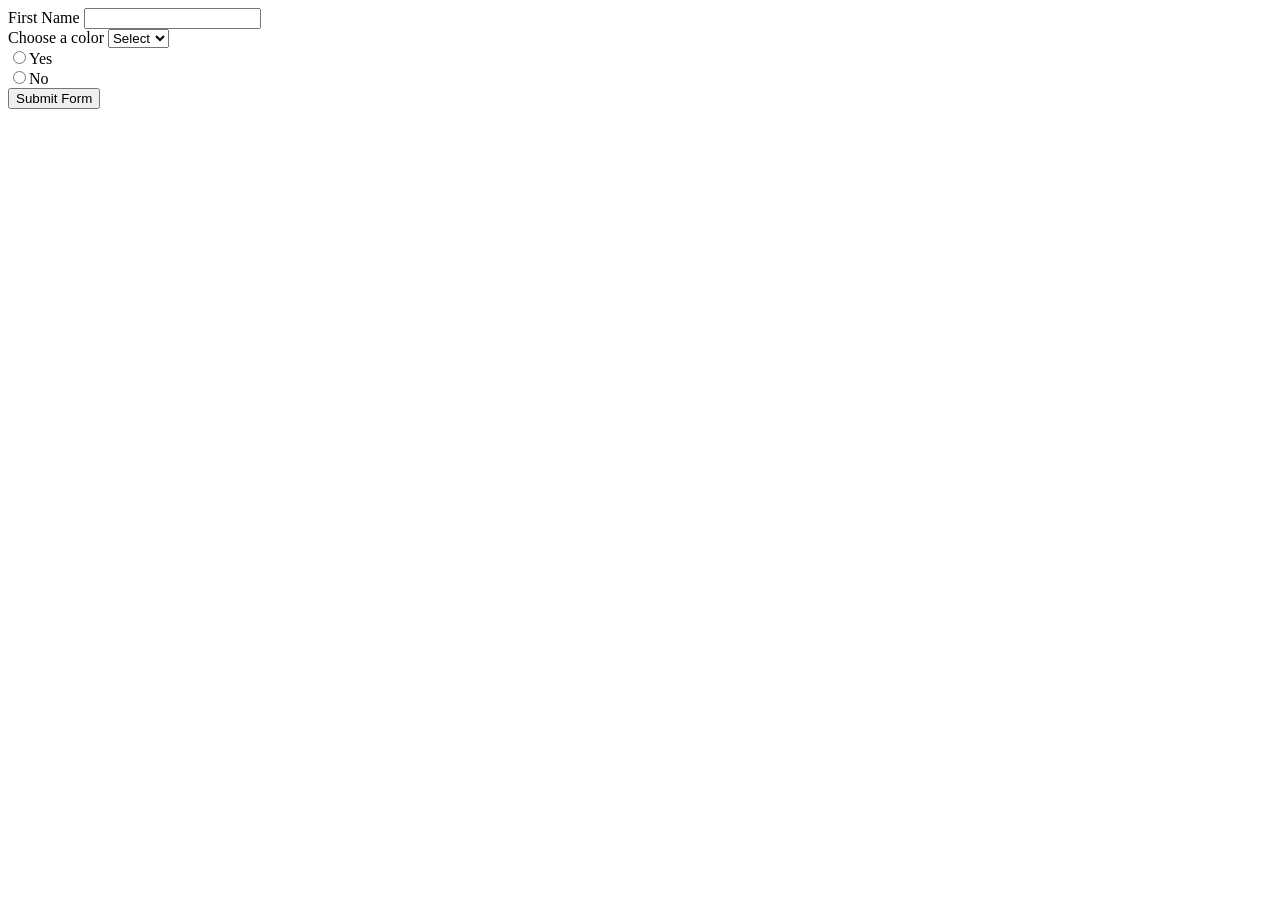
==== form.html @ 66ddfed3 "update" ====
<!doctype html>
<html lang="en">
  <head>
    <meta charset="UTF-8" />
    <meta
      name="viewport"
      content="width=
    , initial-scale=1.0"
    />
    <title>Form</title>
    <link href="css/form.css" rel="stylesheet" />
  </head>
  <body>
    <form action="my-server-file.php" id="myform" name="myform" enctype="multipart/form-data">
      <!-- text field-->
      <label for="first-name">First Name</label>
      <input type="text" name="fName" id="first-name" required />
      <br />

      <!-- drop-down menu -->
      <label for="colors">Choose a color</label>
      <select name="colors id=colors" required>
        <option value="">Select</option>
        <option value="White">White</option>
        <option value="Red">Red</option>
        <option value="Blue">Blue</option>
        <option value="Purple">Purple</option>
        <option value="Yellow">Yellow</option>
      </select>
      <br />

      <!-- radio buttons -->
      <input type="radio" name="myDecision" id="myRadio" value="Yes" />Yes<br />
      <input type="radio" name="myDecision" id="myRadio" value="No" />No
      <br />

      <input type="submit" value="Submit Form" id="submit" />
    </form>

    <script src="js/form.js"></script>
  </body>
</html>
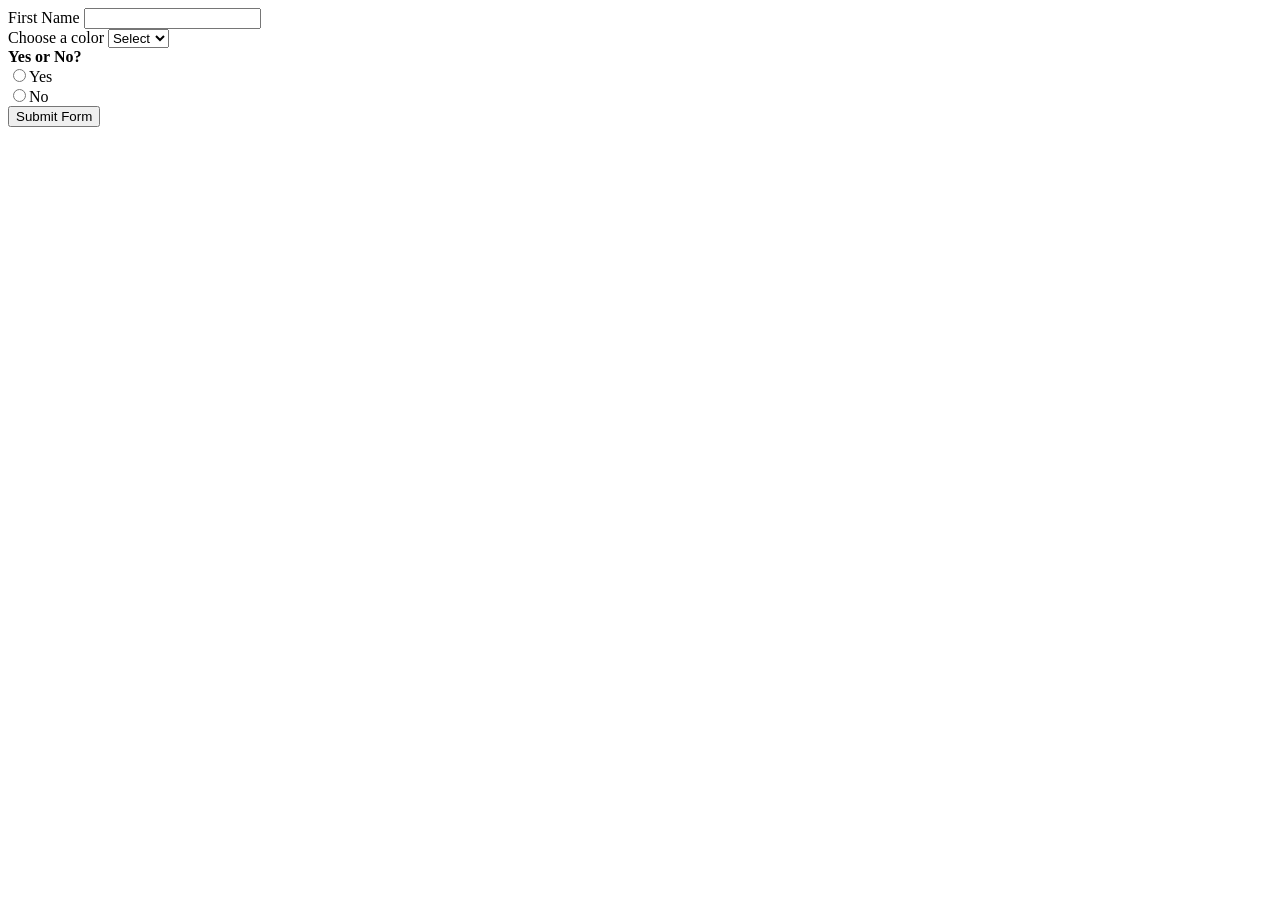
==== commit ec6f71ca: "update" ====
--- a/form.html
+++ b/form.html
@@ -30,8 +30,9 @@
       <br />
 
       <!-- radio buttons -->
-      <input type="radio" name="myDecision" id="myRadio" value="Yes" />Yes<br />
-      <input type="radio" name="myDecision" id="myRadio" value="No" />No
+      <strong>Yes or No?</strong><br />
+      <input type="radio" name="myDecision" id="myRadio" value="Yes" required />Yes<br />
+      <input type="radio" name="myDecision-1" id="myRadio" value="No" />No
       <br />
 
       <input type="submit" value="Submit Form" id="submit" />
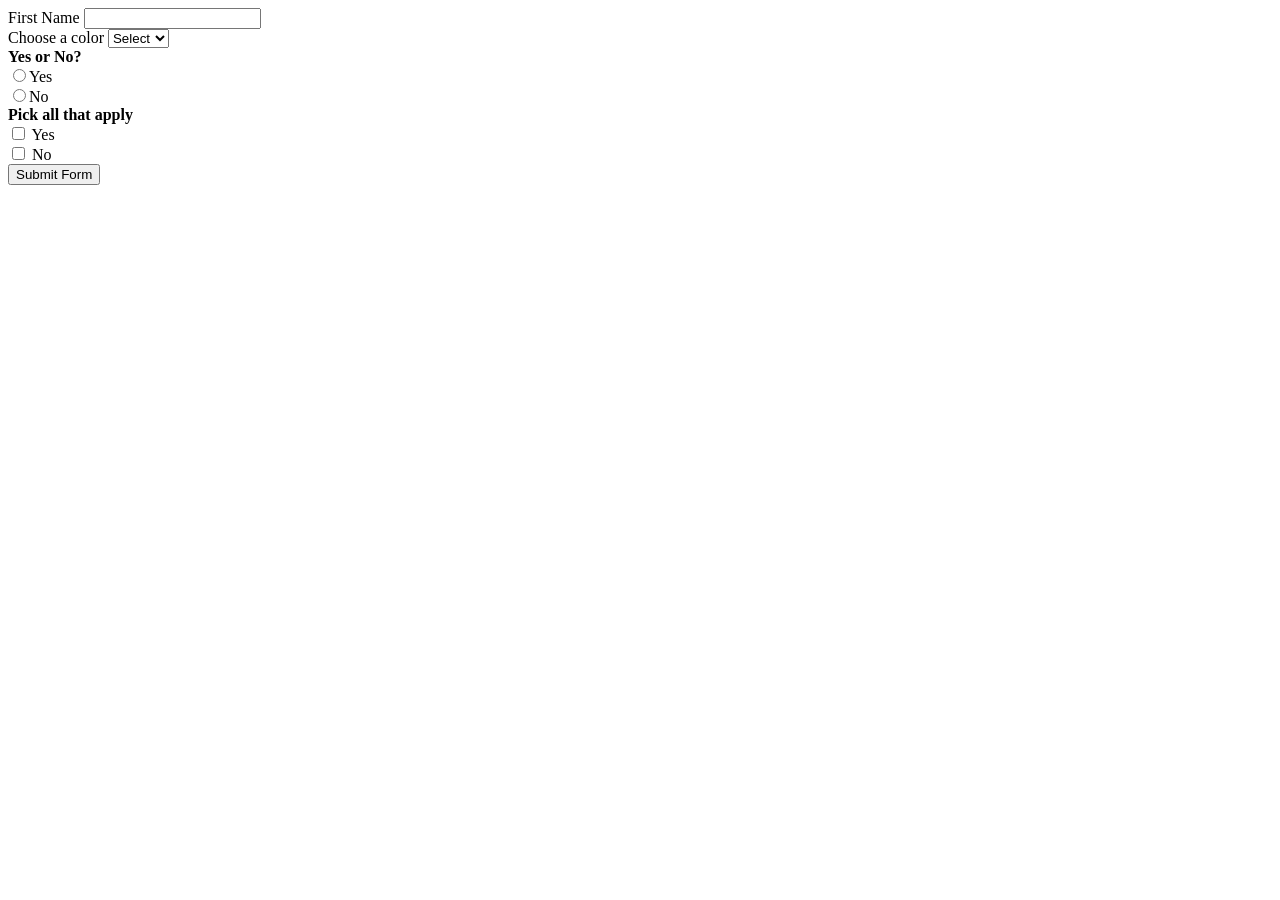
==== commit 4614eee1: "update" ====
--- a/form.html
+++ b/form.html
@@ -32,7 +32,13 @@
       <!-- radio buttons -->
       <strong>Yes or No?</strong><br />
       <input type="radio" name="myDecision" id="myRadio" value="Yes" required />Yes<br />
-      <input type="radio" name="myDecision-1" id="myRadio" value="No" />No
+      <input type="radio" name="myDecision" id="myRadio" value="No" />No
+      <br />
+
+      <!-- checkbox -->
+      <strong>Pick all that apply</strong><br />
+      <input type="checkbox" name="myDecisionCheckbox" id="myCheckbox-yes" value="Yes" required /><label for="myCheckbox-yes"> Yes</label><br />
+      <input type="checkbox" name="myDecisionCheckbox" id="myCheckbox-no" value="No" /><label for="myCheckbox-no"> No </label>
       <br />
 
       <input type="submit" value="Submit Form" id="submit" />
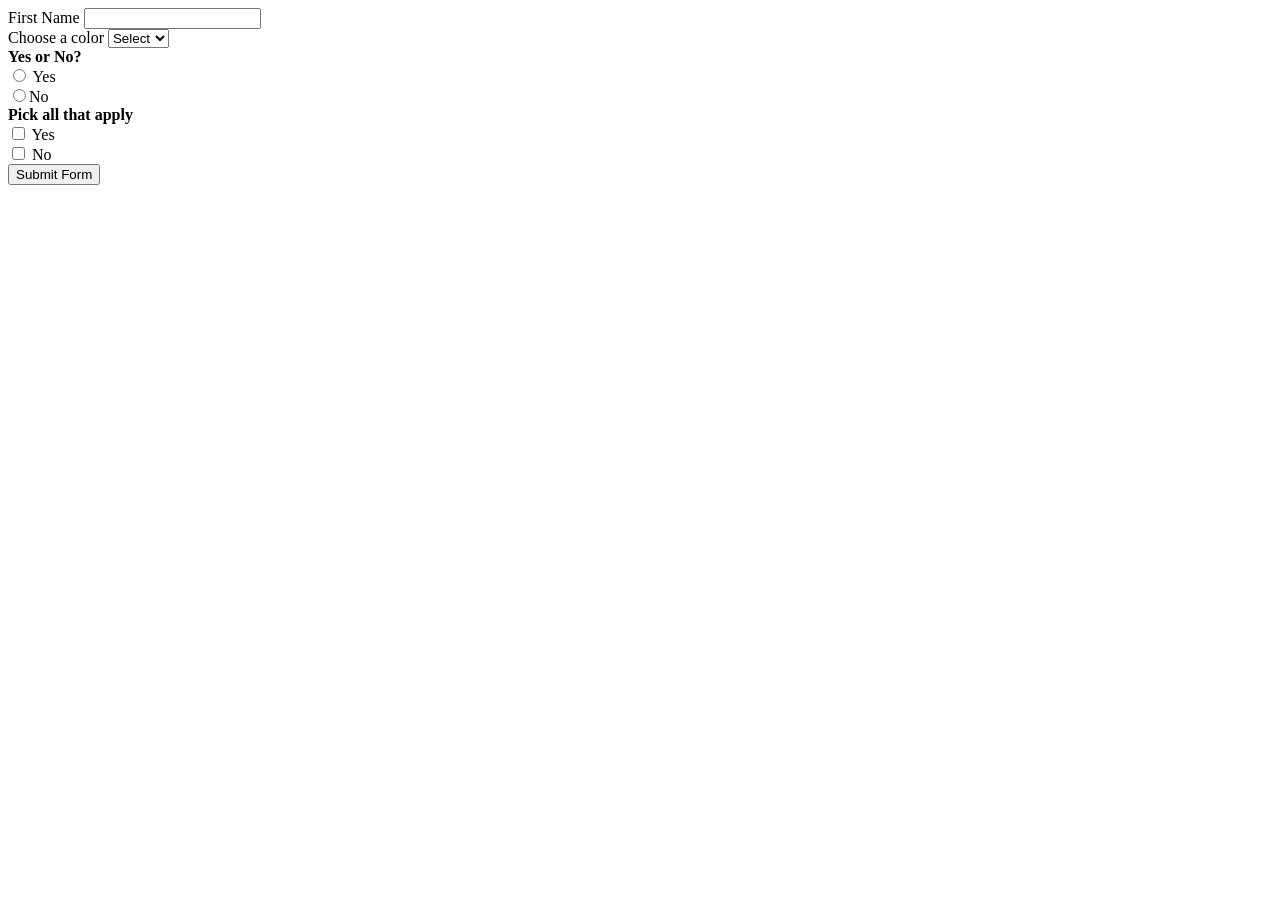
==== commit 1ed36db3: "update" ====
--- a/form.html
+++ b/form.html
@@ -31,8 +31,8 @@
 
       <!-- radio buttons -->
       <strong>Yes or No?</strong><br />
-      <input type="radio" name="myDecision" id="myRadio" value="Yes" required />Yes<br />
-      <input type="radio" name="myDecision" id="myRadio" value="No" />No
+      <input type="radio" name="myDecision" id="myRadio-yes" value="Yes" required /><label for="myRadio-yes"> Yes </label><br />
+      <input type="radio" name="myDecision" id="myRadio-no" value="No" /><label for="myRadio-no">No </label>
       <br />
 
       <!-- checkbox -->
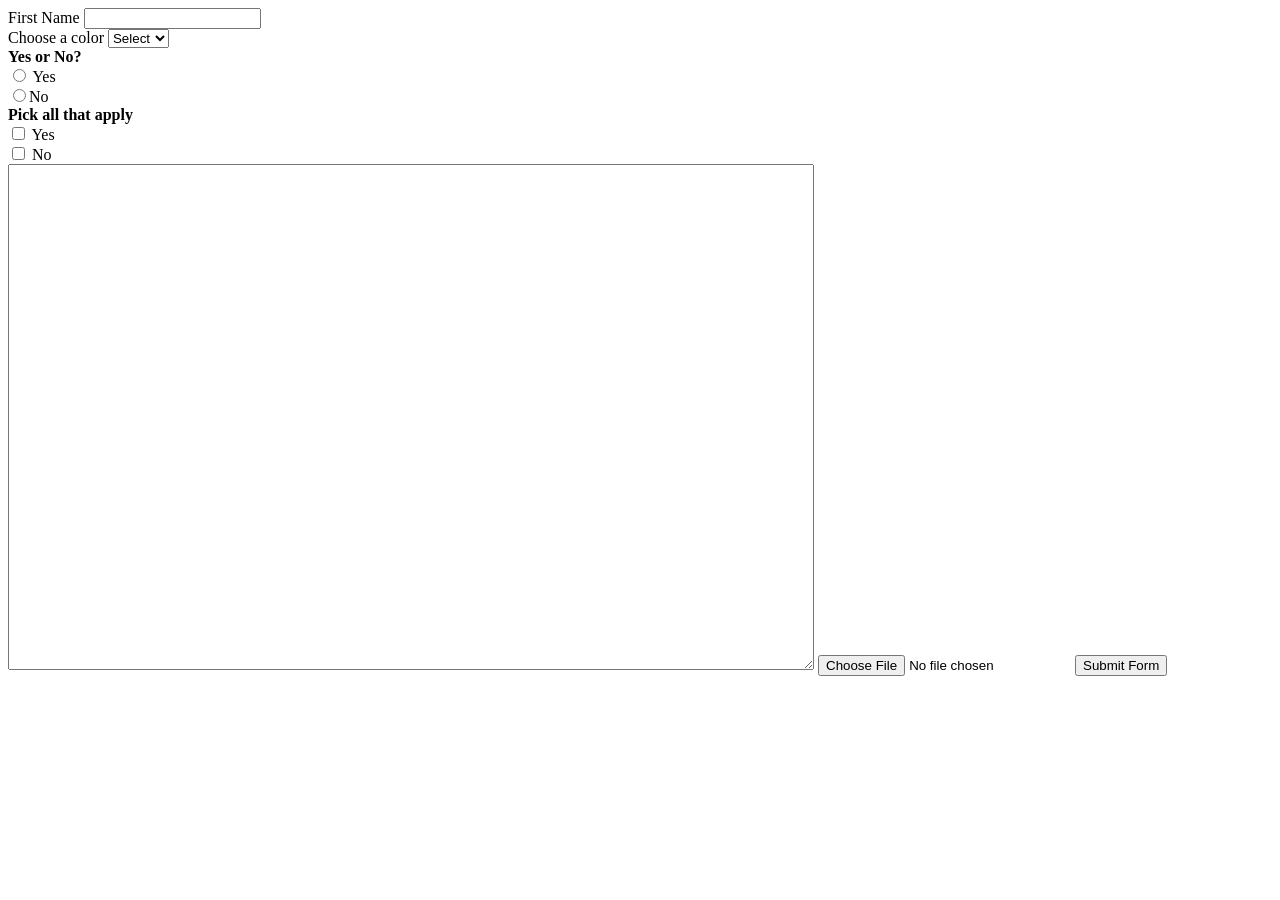
==== commit 4b0aa1eb: "update" ====
--- a/form.html
+++ b/form.html
@@ -37,9 +37,15 @@
 
       <!-- checkbox -->
       <strong>Pick all that apply</strong><br />
-      <input type="checkbox" name="myDecisionCheckbox" id="myCheckbox-yes" value="Yes" required /><label for="myCheckbox-yes"> Yes</label><br />
+      <input type="checkbox" name="myDecisionCheckbox" id="myCheckbox-yes" value="Yes" /><label for="myCheckbox-yes"> Yes</label><br />
       <input type="checkbox" name="myDecisionCheckbox" id="myCheckbox-no" value="No" /><label for="myCheckbox-no"> No </label>
       <br />
+      <!-- textarea -->
+
+      <textarea name="comments" value="comments" style="width: 800px; height: 500px"></textarea>
+
+      <!-- upload filed-->
+      <input type="file" name="upload" id="upload" accept=".pdf, .docx" />
 
       <input type="submit" value="Submit Form" id="submit" />
     </form>
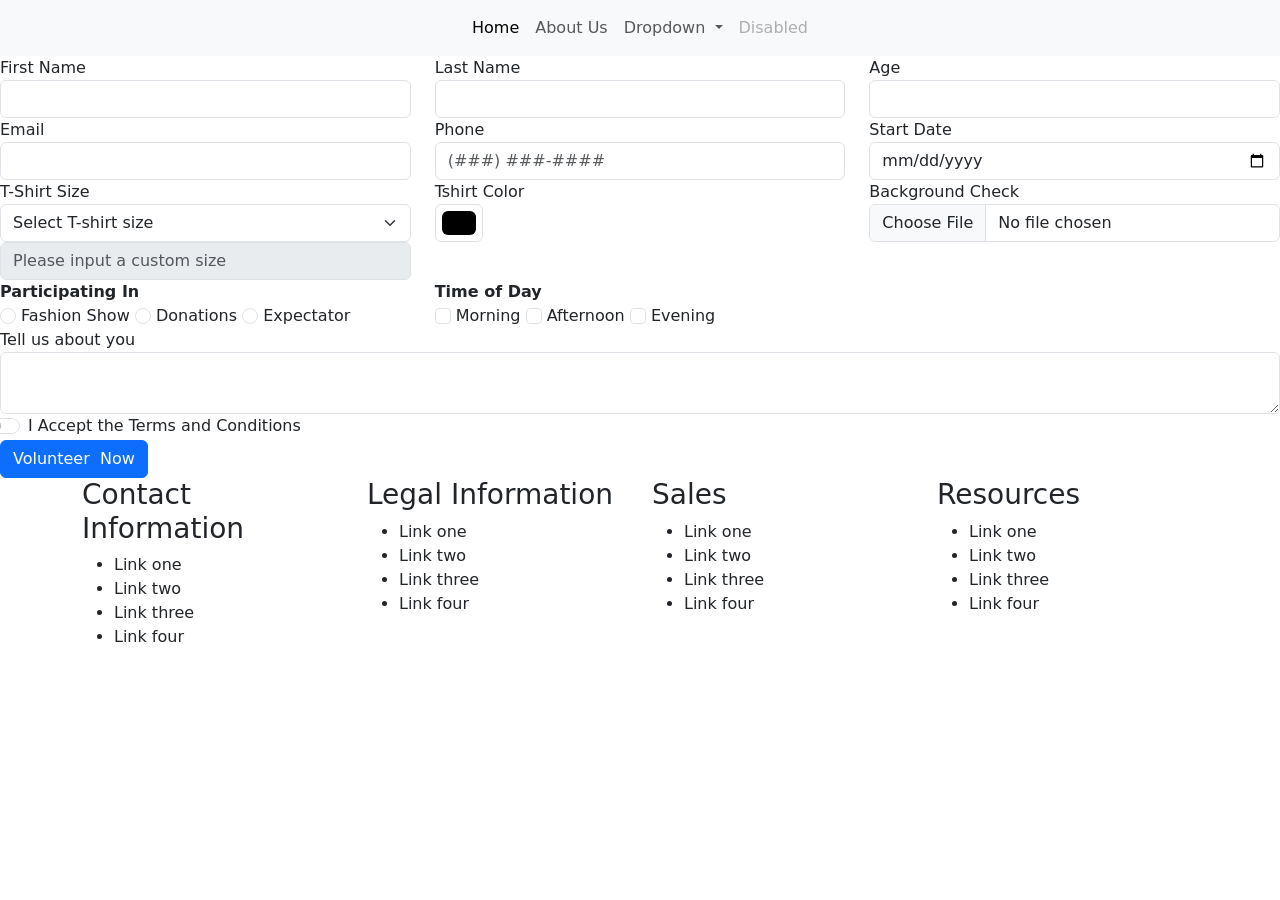
==== commit a249a4c8: "update" ====
--- a/form.html
+++ b/form.html
@@ -2,54 +2,164 @@
 <html lang="en">
   <head>
     <meta charset="UTF-8" />
-    <meta
-      name="viewport"
-      content="width=
-    , initial-scale=1.0"
-    />
-    <title>Form</title>
+    <meta name="viewport" content="width=device-width, initial-scale=1.0" />
+    <title>Emily's Run Better Project</title>
+
+    <!-- Bootstrap CDN CSS -->
+    <link href="https://cdn.jsdelivr.net/npm/bootstrap@5.3.3/dist/css/bootstrap.min.css" rel="stylesheet" integrity="sha384-QWTKZyjpPEjISv5WaRU9OFeRpok6YctnYmDr5pNlyT2bRjXh0JMhjY6hW+ALEwIH" crossorigin="anonymous" />
+
+    <!-- Font Awesome CDN CSS -->
+    <link rel="stylesheet" href="https://cdnjs.cloudflare.com/ajax/libs/font-awesome/6.7.2/css/all.min.css" integrity="sha512-Evv84Mr4kqVGRNSgIGL/F/aIDqQb7xQ2vcrdIwxfjThSH8CSR7PBEakCr51Ck+w+/U6swU2Im1vVX0SVk9ABhg==" crossorigin="anonymous" referrerpolicy="no-referrer" />
+
+    <!-- Local CSS -->
     <link href="css/form.css" rel="stylesheet" />
+
+    <style>
+      h1 {
+        display: none;
+      }
+    </style>
   </head>
   <body>
-    <form action="my-server-file.php" id="myform" name="myform" enctype="multipart/form-data">
-      <!-- text field-->
-      <label for="first-name">First Name</label>
-      <input type="text" name="fName" id="first-name" required />
-      <br />
+    <!-- begin header -->
+    <header-component></header-component>
+    <!-- end header -->
 
-      <!-- drop-down menu -->
-      <label for="colors">Choose a color</label>
-      <select name="colors id=colors" required>
-        <option value="">Select</option>
-        <option value="White">White</option>
-        <option value="Red">Red</option>
-        <option value="Blue">Blue</option>
-        <option value="Purple">Purple</option>
-        <option value="Yellow">Yellow</option>
-      </select>
-      <br />
+    <main>
+      <!-- Begin Form -->
+      <div class="web-form">
+        <form class="needs-validation" data-netlify="true" novalidate>
+          <div class="row">
+            <!-- first name -->
+            <div class="col-12 col-xxs-12 col-xs-12 col-md-4 col-lg-4 col-xl-4 col-xxl-4">
+              <label for="first-name">First Name</label>
+              <input type="text" id="first-name" name="firstName" class="form-control" />
+            </div>
 
-      <!-- radio buttons -->
-      <strong>Yes or No?</strong><br />
-      <input type="radio" name="myDecision" id="myRadio-yes" value="Yes" required /><label for="myRadio-yes"> Yes </label><br />
-      <input type="radio" name="myDecision" id="myRadio-no" value="No" /><label for="myRadio-no">No </label>
-      <br />
+            <!-- last name -->
+            <div class="col-12 col-xxs-12 col-xs-12 col-md-4 col-lg-4 col-xl-4 col-xxl-4">
+              <label for="last-name">Last Name</label>
+              <input type="text" id="last-name" name="lastName" class="form-control" />
+            </div>
 
-      <!-- checkbox -->
-      <strong>Pick all that apply</strong><br />
-      <input type="checkbox" name="myDecisionCheckbox" id="myCheckbox-yes" value="Yes" /><label for="myCheckbox-yes"> Yes</label><br />
-      <input type="checkbox" name="myDecisionCheckbox" id="myCheckbox-no" value="No" /><label for="myCheckbox-no"> No </label>
-      <br />
-      <!-- textarea -->
+            <!-- Age - number -->
+            <div class="col-12 col-xxs-12 col-xs-12 col-md-4 col-lg-4 col-xl-4 col-xxl-4">
+              <label for="age">Age</label>
+              <input type="number" name="age" id="age" min="18" max="120" class="form-control" />
+            </div>
 
-      <textarea name="comments" value="comments" style="width: 800px; height: 500px"></textarea>
+            <!-- Email - email -->
+            <div class="col-12 col-xxs-12 col-xs-12 col-md-4 col-lg-4 col-xl-4 col-xxl-4">
+              <label for="email">Email</label>
+              <input type="email" name="email" id="email" class="form-control" />
+            </div>
 
-      <!-- upload filed-->
-      <input type="file" name="upload" id="upload" accept=".pdf, .docx" />
+            <!-- phone -->
+            <div class="col-12 col-xxs-12 col-xs-12 col-md-4 col-lg-4 col-xl-4 col-xxl-4">
+              <label for="phone">Phone</label>
+              <input type="text" name="phone" id="phone" placeholder="(###) ###-####" class="form-control" />
+            </div>
 
-      <input type="submit" value="Submit Form" id="submit" />
-    </form>
+            <!-- Start Date - date -->
+            <div class="col-12 col-xxs-12 col-xs-12 col-md-4 col-lg-4 col-xl-4 col-xxl-4">
+              <label for="start-date">Start Date</label>
+              <input type="date" id="start-date" name="startDate" required class="form-control" />
+            </div>
 
-    <script src="js/form.js"></script>
+            <!-- Tshirt - Select field -->
+            <div class="col-12 col-xxs-12 col-xs-12 col-md-4 col-lg-4 col-xl-4 col-xxl-4">
+              <label for="t-shirt">T-Shirt Size</label>
+              <select id="t-shirt" required class="form-select">
+                <option value="">Select T-shirt size</option>
+                <option value="XXS">XXS</option>
+                <option value="XS">XS</option>
+                <option value="S">S</option>
+                <option value="M">M</option>
+                <option value="L">L</option>
+                <option value="XL">XL</option>
+                <option value="XXL">XXL</option>
+                <option value="CUSTOM">CUSTOM</option>
+              </select>
+              <input type="text" id="custom" name="custom" placeholder="Please input a custom size" disabled class="form-control" />
+            </div>
+
+            <!-- Tshirt Color - Color-->
+            <div class="col-12 col-xxs-12 col-xs-12 col-md-4 col-lg-4 col-xl-4 col-xxl-4">
+              <label for="color">Tshirt Color</label>
+              <input type="color" name="color" id="color" class="form-control form-control-color" />
+            </div>
+
+            <!-- Backgroun Check - Upload file -->
+            <div class="col-12 col-xxs-12 col-xs-12 col-md-4 col-lg-4 col-xl-4 col-xxl-4">
+              <label for="background-check">Background Check</label>
+              <input type="file" id="background-check" accept=".pdf" class="form-control" />
+            </div>
+
+            <!-- Participating In - Radio Buttons -->
+            <div class="col-12 col-xxs-12 col-xs-12 col-md-4 col-lg-4 col-xl-4 col-xxl-4">
+              <strong>Participating In</strong><br />
+
+              <input type="radio" name="participation" id="fashion-show" value="Fashion Show" required class="form-check-input radio" />
+              <label for="fashion-show">Fashion Show</label>
+
+              <input type="radio" name="participation" id="donations" value="Donations" required class="form-check-input radio" />
+              <label for="donations">Donations</label>
+
+              <input type="radio" name="participation" id="expectator" value="Expectator" required class="form-check-input radio" />
+              <label for="expectator">Expectator</label>
+            </div>
+
+            <!-- Time of Day - Checkbox Fields -->
+            <div class="col-12 col-xxs-12 col-xs-12 col-md-4 col-lg-4 col-xl-4 col-xxl-4">
+              <strong>Time of Day</strong><br />
+
+              <input type="checkbox" name="timeOfDay" id="time-of-day-morning" value="Morning" required class="form-check-input checkbox timeOfDay" />
+              <label for="time-of-day-morning">Morning</label>
+
+              <input type="checkbox" name="timeOfDay" id="time-of-day-afternoon" value="Afternoon" required class="form-check-input checkbox timeOfDay" />
+              <label for="time-of-day-afternoon">Afternoon</label>
+
+              <input type="checkbox" name="timeOfDay" id="time-of-day-evening" value="Evening" required class="form-check-input checkbox timeOfDay" />
+              <label for="time-of-day-evening">Evening</label>
+            </div>
+
+            <!-- Comments -->
+            <div class="col-12">
+              <label for="about-you">Tell us about you</label><br />
+              <textarea name="about-you" id="about-you" class="form-control"></textarea>
+            </div>
+
+            <!-- Terms and Conditions - Checkbox with toggle switch-->
+            <div class="col-12 form-check form-switch">
+              <input required type="checkbox" name="terms" id="terms-and-conditions" value="Yes" class="form-check-input checkbox" />
+              <label for="terms-and-conditions">I Accept the Terms and Conditions</label>
+            </div>
+
+            <!-- submit button -->
+            <div class="col-12">
+              <input type="submit" id="submit" name="submit" value="Volunteer  Now" class="submit btn btn-primary" />
+            </div>
+          </div>
+        </form>
+      </div>
+      <!-- End Form -->
+    </main>
+
+    <!-- begin footer -->
+    <footer-component></footer-component>
+    <!-- end footer -->
+    <section>
+      <!-- Bootstrap CDN JS -->
+      <script src="https://cdn.jsdelivr.net/npm/bootstrap@5.3.3/dist/js/bootstrap.bundle.min.js" integrity="sha384-YvpcrYf0tY3lHB60NNkmXc5s9fDVZLESaAA55NDzOxhy9GkcIdslK1eN7N6jIeHz" crossorigin="anonymous"></script>
+
+      <!-- Local JS File with Header -->
+      <script src="components/js/header.js"></script>
+
+      <!-- Local JS File with Footer -->
+      <script src="components/js/footer.js"></script>
+
+      <!-- local js file for form -->
+      <script src="js/form.js"></script>
+    </section>
   </body>
 </html>
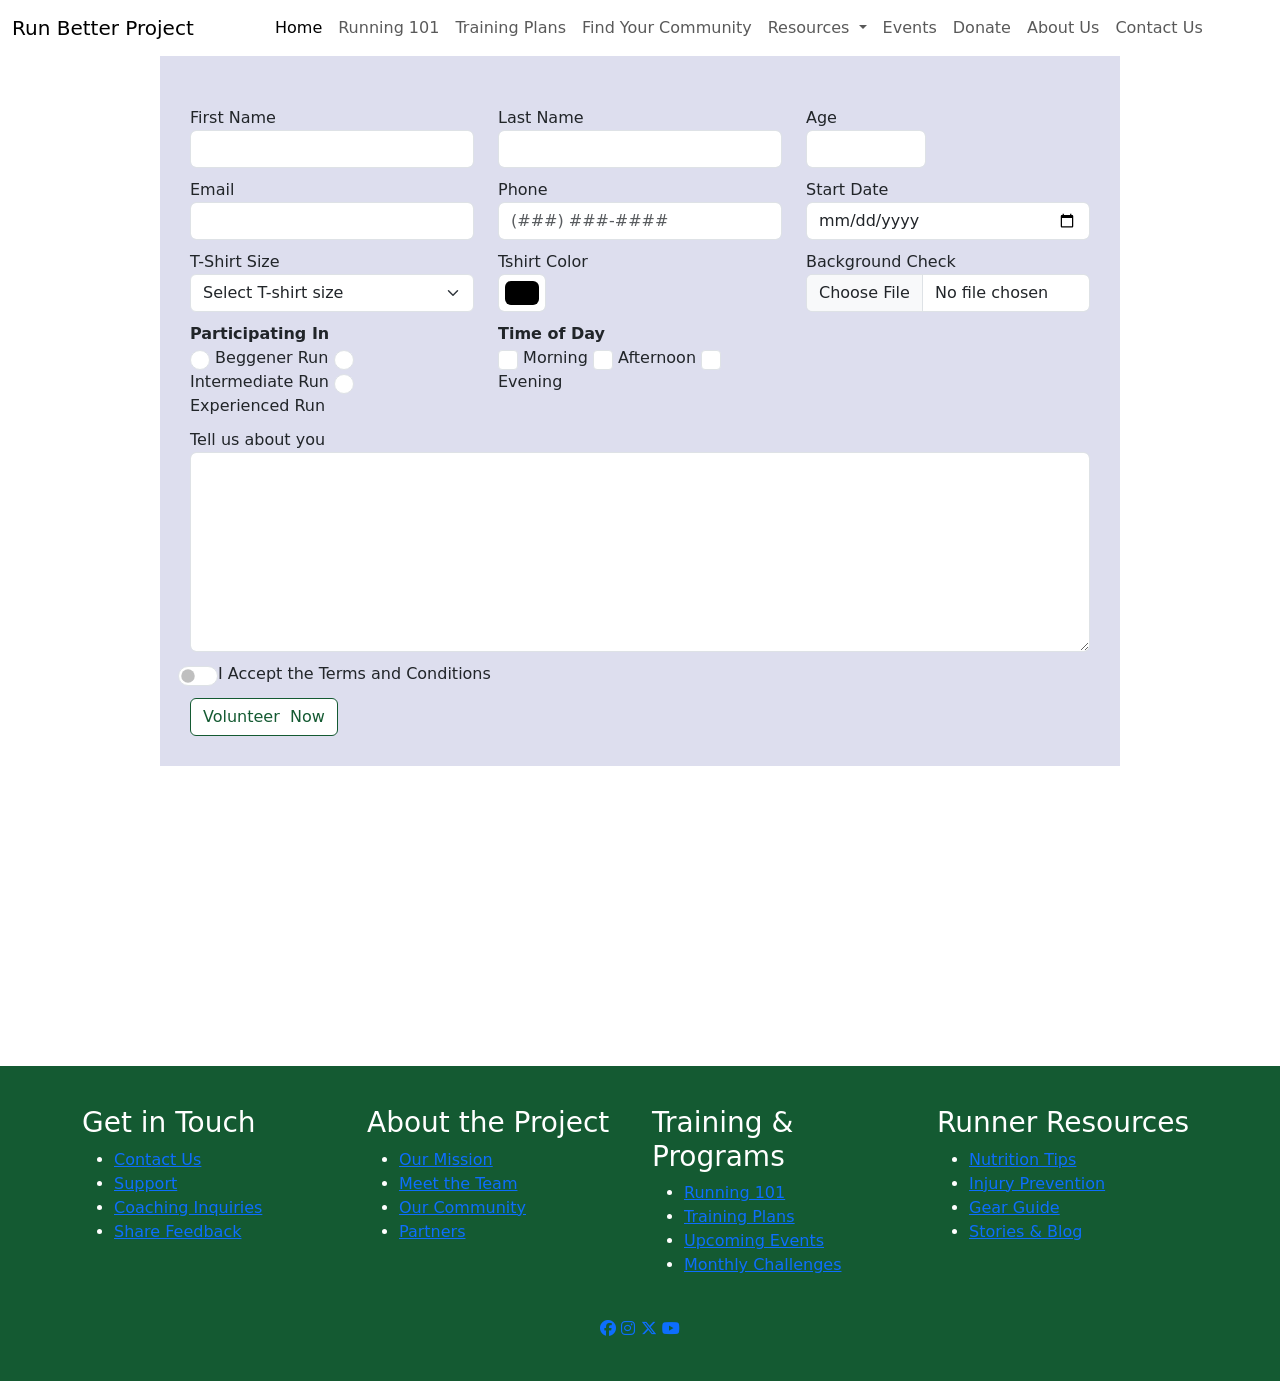
==== commit 44507c9d: "update" ====
--- a/form.html
+++ b/form.html
@@ -100,13 +100,13 @@
               <strong>Participating In</strong><br />
 
               <input type="radio" name="participation" id="fashion-show" value="Fashion Show" required class="form-check-input radio" />
-              <label for="fashion-show">Fashion Show</label>
+              <label for="fashion-show">Beggener Run</label>
 
               <input type="radio" name="participation" id="donations" value="Donations" required class="form-check-input radio" />
-              <label for="donations">Donations</label>
+              <label for="donations">Intermediate Run</label>
 
               <input type="radio" name="participation" id="expectator" value="Expectator" required class="form-check-input radio" />
-              <label for="expectator">Expectator</label>
+              <label for="expectator">Experienced Run</label>
             </div>
 
             <!-- Time of Day - Checkbox Fields -->
--- a/css/form.css
+++ b/css/form.css
@@ -0,0 +1,50 @@
+@import 'global.css';
+@import 'main.css';
+
+.web-form {
+    width: 75%;
+    position: relative;
+    margin: auto;
+    background-color: #dddeee;
+    padding: 30px;
+    margin-bottom: 300px;
+}
+
+.web-form div {
+    margin-top: 10px;
+}
+
+#age {
+    width: 120px;
+}
+
+#custom {
+    margin-top: 5px;
+    display: none;
+}
+
+#terms-and-conditions {
+    width: 40px !important;
+    height: 20px !important;
+}
+
+#about-you {
+    width: 100%;
+    height: 200px;
+}
+
+.radio, .checkbox {
+    width: 20px !important;
+    height: 20px !important;
+}
+
+.submit {
+    border-color: var(--secondaryColor) !important;
+    background-color:  #ffffff;
+    color: var(--secondaryColor) !important;
+}
+
+.submit:hover {
+    background-color:  #ffffff;
+    color: #000000;
+}
